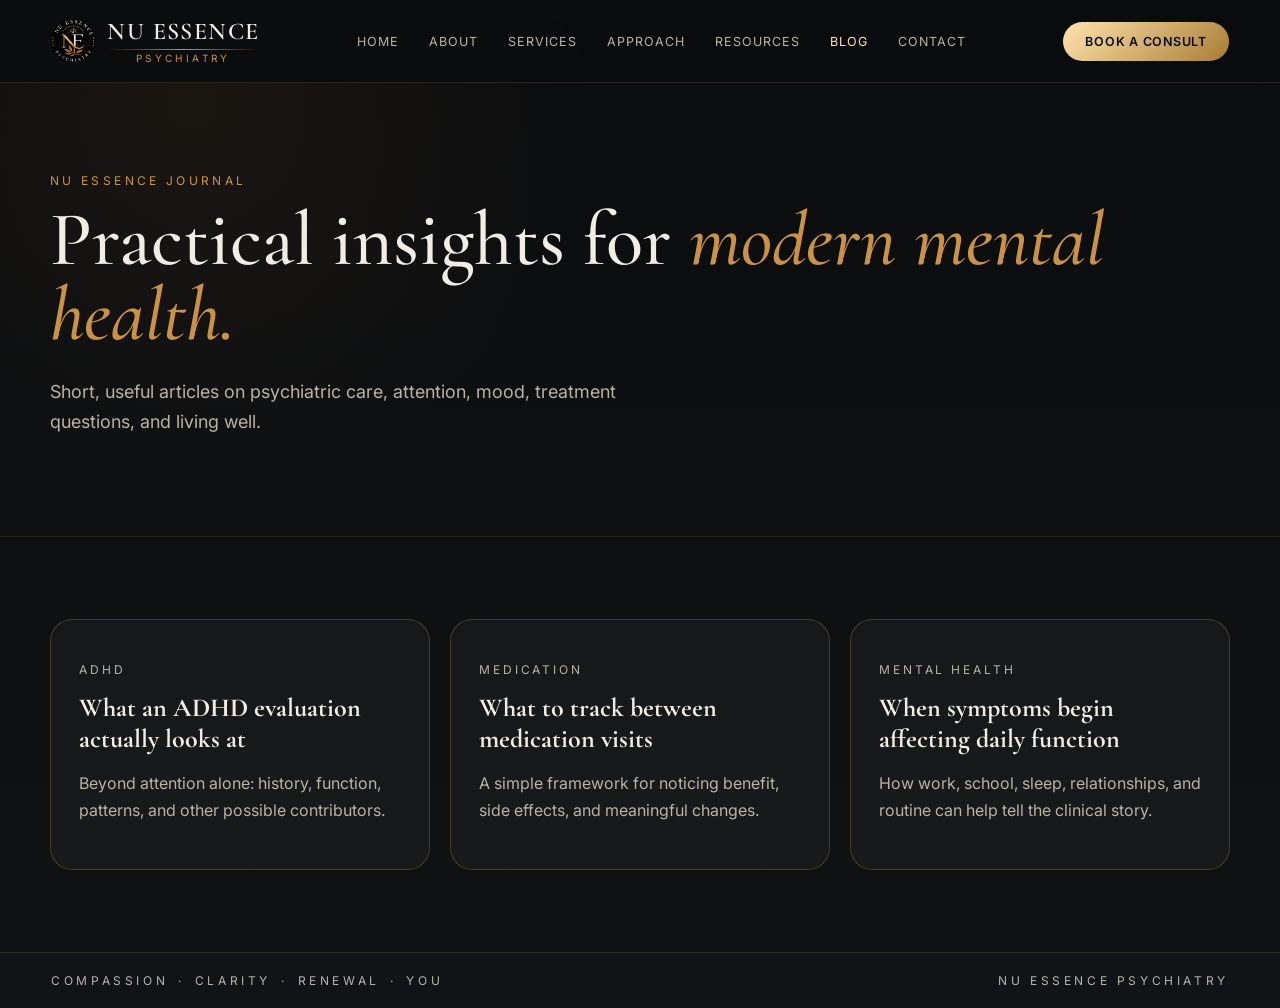
==== blog.html @ 7dc5bfde "Add files via upload" ====
<!DOCTYPE html><html lang="en"><head><meta charset="UTF-8"><meta name="viewport" content="width=device-width,initial-scale=1.0"><title>Blog | Nu Essence Psychiatry</title><meta name="description" content="Nu Essence Psychiatry mental health articles."><link rel="preconnect" href="https://fonts.googleapis.com"><link rel="preconnect" href="https://fonts.gstatic.com" crossorigin><link href="https://fonts.googleapis.com/css2?family=Cormorant+Garamond:ital,wght@0,400;0,500;0,600;1,400&family=Inter:wght@400;500;600&display=swap" rel="stylesheet"><link rel="stylesheet" href="styles.css"><link rel="stylesheet" href="pages.css"></head><body class="inner-page"><header class="inner-header"><a class="brand" href="index.html"><img src="ne-monogram-no-ring.png" alt="Nu Essence Psychiatry Logo" class="brand-logo"><div class="brand-text"><span class="brand-name">Nu Essence</span><span class="brand-line"></span><span class="brand-subtitle">Psychiatry</span></div></a><nav class="desktop-nav" aria-label="Primary"><a href="index.html">Home</a><a href="about.html">About</a><a href="services.html">Services</a><a href="approach.html">Approach</a><a href="resources.html">Resources</a><a href="blog.html" class="active">Blog</a><a href="contact.html">Contact</a></nav><a class="gold-button" href="booking.html">Book a Consult</a></header><main><section class="page-hero"><div class="inner-shell"><p class="eyebrow">NU ESSENCE JOURNAL</p><h1>Practical insights for <span class="accent">modern mental health.</span></h1><p class="description">Short, useful articles on psychiatric care, attention, mood, treatment questions, and living well.</p></div></section><section class="section"><div class="inner-shell"><div class="card-grid"><article class="content-card"><p class="gold-kicker">ADHD</p><h3>What an ADHD evaluation actually looks at</h3><p>Beyond attention alone: history, function, patterns, and other possible contributors.</p></article><article class="content-card"><p class="gold-kicker">MEDICATION</p><h3>What to track between medication visits</h3><p>A simple framework for noticing benefit, side effects, and meaningful changes.</p></article><article class="content-card"><p class="gold-kicker">MENTAL HEALTH</p><h3>When symptoms begin affecting daily function</h3><p>How work, school, sleep, relationships, and routine can help tell the clinical story.</p></article></div></div></section></main><footer class="footer-strip"><ul class="footer-tagline"><li>Compassion</li><li>·</li><li>Clarity</li><li>·</li><li>Renewal</li><li>·</li><li>You</li></ul><p class="footer-brand">Nu Essence Psychiatry</p></footer></body></html>
---- styles.css ----
/* =========================================================
   Nu Essence Psychiatry — main stylesheet
   Grid hero (hero-left / hero-right) with a skewed diagonal
   seam, plus a self-contained glowing ring animation living
   inside .ring-wrapper.
   ========================================================= */

:root {
  --nu-black: #0b0c0e;
  --nu-black-soft: #111416;
  --nu-ivory: #f4efe4;
  --nu-ivory-soft: #faf7f0;
  --gold: #cb9243;
  --gold-bright: #ffe3ad;
  --gold-deep: #a97d34;
  --text-light: #f1ede4;
  --text-muted-light: #b9b3a6;
  --text-dark: #23201b;
  --text-muted-dark: #6b6459;
}

* { box-sizing: border-box; }

html { scroll-behavior: smooth; }

body {
  margin: 0;
  background: var(--nu-black);
  color: var(--text-light);
  font-family: 'Inter', -apple-system, BlinkMacSystemFont, sans-serif;
  -webkit-font-smoothing: antialiased;
}

a { color: inherit; text-decoration: none; }

h1, h2, h3 { font-family: 'Cormorant Garamond', serif; margin: 0; }

.skip-link {
  position: absolute;
  left: -999px;
  top: 0;
  background: var(--gold);
  color: var(--nu-black);
  padding: 10px 16px;
  z-index: 100;
  border-radius: 0 0 8px 0;
}
.skip-link:focus { left: 0; }

:focus-visible {
  outline: 2px solid var(--gold-bright);
  outline-offset: 3px;
}

.accent { color: var(--gold); font-style: italic; }

.eyebrow {
  font-size: 12px;
  letter-spacing: 0.28em;
  color: var(--gold);
  text-transform: uppercase;
  margin: 0 0 14px;
}

.ornament {
  display: flex;
  align-items: center;
  gap: 10px;
  color: var(--gold);
  margin: 18px 0 20px;
}
.ornament .line {
  width: 40px;
  height: 1px;
  background: rgba(203, 146, 67, 0.5);
}

.description {
  font-size: 16px;
  line-height: 1.7;
  color: var(--text-muted-light);
  max-width: 46ch;
  margin: 0 0 28px;
}

/* ===================== Header ===================== */
.site-header {
  position: relative;
  z-index: 20;
  display: flex;
  align-items: center;
  justify-content: space-between;
  gap: 24px;
  padding: 22px clamp(20px, 4vw, 56px);
  border-bottom: 1px solid rgba(203, 146, 67, 0.16);
}

.brand {
  display: flex;
  align-items: center;
  gap: 12px;
}

.brand-logo {
  width: 44px;
  height: 44px;
  object-fit: contain;
  border-radius: 50%;
}

.brand-text {
  display: flex;
  flex-direction: column;
  line-height: 1.15;
}

.brand-name {
  font-family: 'Cormorant Garamond', serif;
  font-size: 24px;
  font-weight: 600;
  letter-spacing: 0.06em;
  text-transform: uppercase;
  color: var(--text-light);
}

.brand-line {
  display: block;
  width: 100%;
  height: 1px;
  margin: 3px 0;
  background: linear-gradient(90deg, transparent, var(--gold), transparent);
}

.brand-subtitle {
  font-size: 10px;
  letter-spacing: 0.34em;
  color: var(--gold);
  text-transform: uppercase;
  text-align: center;
}

.desktop-nav {
  display: flex;
  align-items: center;
  gap: 30px;
  font-size: 12.5px;
  letter-spacing: 0.08em;
  text-transform: uppercase;
  color: var(--text-muted-light);
}
.desktop-nav a { transition: color 0.2s ease; }
.desktop-nav a:hover,
.desktop-nav a.active {
  color: var(--gold-bright);
}

.header-actions {
  display: flex;
  align-items: center;
  gap: 14px;
}

.gold-button {
  display: inline-flex;
  align-items: center;
  gap: 9px;
  background: linear-gradient(135deg, var(--gold-bright), var(--gold-deep));
  color: var(--nu-black);
  font-weight: 600;
  font-size: 12.5px;
  letter-spacing: 0.06em;
  text-transform: uppercase;
  padding: 12px 22px;
  border-radius: 999px;
  transition: transform 0.2s ease, box-shadow 0.2s ease;
}
.gold-button:hover {
  transform: translateY(-1px);
  box-shadow: 0 8px 24px rgba(203, 146, 67, 0.35);
}

.icon-circle {
  display: inline-flex;
  align-items: center;
  justify-content: center;
  width: 38px;
  height: 38px;
  border-radius: 50%;
  border: 1px solid rgba(203, 146, 67, 0.5);
  color: var(--gold-bright);
  flex-shrink: 0;
  transition: border-color 0.2s ease, background 0.2s ease;
}
.icon-circle:hover {
  border-color: var(--gold-bright);
  background: rgba(203, 146, 67, 0.1);
}

.nav-toggle {
  display: none;
  background: none;
  border: none;
  color: var(--text-light);
  cursor: pointer;
  padding: 6px;
}

/* =====================================================================
   Hero — the real backdrop artwork (hero-base-no-ring.jpg) as the
   background, sized so its aspect ratio (1672 x 941) always matches
   the section's own box. Everything else is positioned with percentages
   measured directly against that image, so the ring overlay and the
   hero-right text column always line up with the artwork exactly,
   at any viewport width.
   ===================================================================== */
.hero {
  position: relative;
  width: 100%;
  aspect-ratio: 1672 / 941;
  overflow: hidden;
  background: var(--nu-black);
}

.hero-bg-image {
  position: absolute;
  inset: 0;
  width: 100%;
  height: 100%;
  object-fit: cover;
  z-index: 0;
  pointer-events: none;
  user-select: none;
}

.site-header {
  position: absolute;
  top: 0;
  left: 0;
  width: 100%;
  z-index: 20;
}

.hero-copy {
  position: absolute;
  z-index: 6;
  left: 5%;
  top: 19%;
  width: 34%;
  max-width: 460px;
}

.hero-copy h1 {
  font-size: clamp(34px, 3.4vw, 46px);
  font-weight: 500;
  line-height: 1.16;
  color: var(--text-light);
}

.hero-ctas {
  display: flex;
  align-items: center;
  gap: 26px;
  flex-wrap: wrap;
  margin-bottom: 56px;
}

.btn-primary {
  display: inline-flex;
  align-items: center;
  gap: 10px;
  background: linear-gradient(135deg, var(--gold-bright), var(--gold-deep));
  color: var(--nu-black);
  font-weight: 600;
  font-size: 13px;
  letter-spacing: 0.05em;
  text-transform: uppercase;
  padding: 16px 28px;
  border-radius: 999px;
  transition: transform 0.2s ease, box-shadow 0.2s ease;
}
.btn-primary:hover {
  transform: translateY(-1px);
  box-shadow: 0 10px 28px rgba(203, 146, 67, 0.35);
}

.how-it-works {
  display: inline-flex;
  align-items: center;
  gap: 10px;
  font-size: 12.5px;
  letter-spacing: 0.05em;
  text-transform: uppercase;
  color: var(--text-light);
}
.play-circle {
  display: inline-flex;
  align-items: center;
  justify-content: center;
  width: 30px;
  height: 30px;
  border-radius: 50%;
  border: 1px solid rgba(241, 237, 228, 0.35);
  color: var(--gold-bright);
}

/* ===================== Ring / logo area =====================
   The glowing ring is now a full-hero-size transparent PNG
   (ring-anim-01..12.png, 1672x941 — the exact pixel dimensions of
   hero-base-no-ring.jpg) drawn programmatically at the ring's
   measured real center/radius (894,389 / r170-214 px in the source
   photo = 53.47% / 41.34%). Because it shares the source image's
   exact aspect ratio and is stretched over the same box as
   hero-bg-image, it lines up with the baked-in ring at every
   viewport width with no separate percentage math to keep in sync —
   only the ring's own crop position ever needs to match .hero's.
   The static NE monogram is a separate, independently-sized layer
   centered on the same point.

   .logo-badge wraps both (see index.html) purely so the mobile
   breakpoint below can turn them into one plain, self-contained
   circle badge — on desktop it renders no box of its own, so
   .ring-shine-cycle and .hero-logo-area position against .hero
   directly, exactly as if they were its own children. */
.logo-badge {
  display: contents;
}

.ring-shine-cycle {
  position: absolute;
  inset: 0;
  z-index: 4;
  pointer-events: none;
}

.ring-shine-layer {
  position: absolute;
  inset: 0;

  background-repeat: no-repeat;
  background-size: 100% 100%;
  background-position: center;

  filter: blur(1px);

  /* Keep the full-size ring frame aligned */
  transform: translateX(-0.15%);

  opacity: 0;
  transition: opacity 3.2s cubic-bezier(0.33, 0, 0.2, 1);
}

.ring-shine-layer.is-active {
  opacity: 1;
}

.hero-logo-area {
  position: absolute;

  left: 52.47%;
  top: 41.34%;

  transform: translate(-50%, -50%);

  z-index: 6;

  width: 26.9%;
  aspect-ratio: 1;
}

@media (prefers-reduced-motion: reduce) {
  .ring-shine-layer {
    transition: none;
  }
}

.hero-logo {
  position: absolute;

  left: 53%;
  top: 50.5%;

  width: 75%;
  height: 72%;

  transform: translate(-50%, -50%) scale(1.08);

  object-fit: contain;

  z-index: 5;
  pointer-events: none;

   opacity: 0.94;

   /* Makes the black background blend into the hero */
  mix-blend-mode: screen;

  /* Feather the outer edge */
  -webkit-mask-image: radial-gradient(
    circle,
    black 0%,
    black 84%,
    rgba(0, 0, 0, 0.9) 89%,
    rgba(0, 0, 0, 0.55) 94%,
    rgba(0, 0, 0, 0.2) 98%,
    transparent 100%
  );

  mask-image: radial-gradient(
    circle,
    black 0%,
    black 84%,
    rgba(0, 0, 0, 0.9) 89%,
    rgba(0, 0, 0, 0.55) 94%,
    rgba(0, 0, 0, 0.2) 98%,
    transparent 100%
  );

  z-index: 5;
  pointer-events: none;
}
 

/* ===================== Trust panel =====================
   Sits low and left, over the gold particle-wave texture that's
   already baked into the image at the bottom of the dark side. */
.trust-panel {
  position: absolute;
  left: 5%;
  top: 76%;
  width: 42%;
  z-index: 6;
  display: grid;
  grid-template-columns: repeat(3, 1fr);
  background: rgba(5, 6, 8, 0.55);
  backdrop-filter: blur(6px);
  -webkit-backdrop-filter: blur(6px);
  border: 1px solid rgba(203, 146, 67, 0.35);
  border-radius: 18px;
  box-shadow: 0 16px 40px rgba(0, 0, 0, 0.35);
}

.trust-card {
  position: relative;
  z-index: 6;
  padding: 22px 20px;
  border-right: 1px solid rgba(203, 146, 67, 0.2);
}
.trust-card:last-child { border-right: none; }
.trust-card svg {
  width: 22px;
  height: 22px;
  padding: 7px;
  box-sizing: content-box;
  border: 1px solid rgba(203, 146, 67, 0.45);
  border-radius: 50%;
  color: var(--gold);
  margin-bottom: 12px;
}
.trust-card h3 {
  font-size: 16px;
  font-weight: 600;
  color: var(--text-light);
  margin-bottom: 6px;
}
.trust-card p {
  font-size: 13px;
  line-height: 1.5;
  color: var(--text-muted-light);
  margin: 0;
}

/* ===================== Hero right (over the cream side of the image) =====
   The cream fill and diagonal seam are baked into the background
   image. This panel is transparent and positioned so its left edge
   never crosses the seam: measured seam position at the panel's
   topmost point is ~74.8% of the image width, so 76% leaves a safe
   margin at every point along the panel's height (the seam only
   moves further left, i.e. further from this text, lower down). */
.hero-right {
  position: absolute;
  left: 76%;
  top: 9%;
  width: 21%;
  z-index: 3;
}

.right-inner {
  width: 100%;
}

.hero-right .eyebrow { color: var(--gold-deep); }
.hero-right h2 {
  font-size: clamp(26px, 2.4vw, 34px);
  font-weight: 500;
  line-height: 1.2;
  color: var(--text-dark);
}
.hero-right .description { color: var(--text-muted-dark); margin-bottom: 18px; }
.hero-right .ornament { margin: 12px 0 14px; }

.service-list {
  display: flex;
  flex-direction: column;
  gap: 9px;
}

.service-card {
  display: flex;
  align-items: center;
  gap: 14px;
  background: rgba(255, 255, 255, 0.6);
  border: 1px solid rgba(169, 125, 52, 0.18);
  border-radius: 14px;
  padding: 12px 16px;
  transition: transform 0.2s ease, box-shadow 0.2s ease, background 0.2s ease;
}
.service-card:hover {
  transform: translateY(-2px);
  background: #fff;
  box-shadow: 0 12px 28px rgba(35, 32, 27, 0.08);
}

.service-icon {
  display: flex;
  align-items: center;
  justify-content: center;
  width: 40px;
  height: 40px;
  flex-shrink: 0;
  border-radius: 50%;
  background: rgba(203, 146, 67, 0.12);
  color: var(--gold-deep);
}
.service-icon svg { width: 20px; height: 20px; }

.service-text h3 {
  font-size: 16px;
  font-weight: 600;
  color: var(--text-dark);
  margin-bottom: 2px;
}
.service-text p {
  font-size: 13px;
  color: var(--text-muted-dark);
  margin: 0;
}

.chev-circle {
  display: inline-flex;
  align-items: center;
  justify-content: center;
  width: 30px;
  height: 30px;
  border-radius: 50%;
  border: 1px solid rgba(169, 125, 52, 0.35);
  color: var(--gold-deep);
  flex-shrink: 0;
  opacity: 0.75;
  margin-left: auto;
  transition: opacity 0.2s ease, border-color 0.2s ease, background 0.2s ease;
}
.service-card:hover .chev-circle {
  opacity: 1;
  border-color: var(--gold-deep);
  background: rgba(203, 146, 67, 0.1);
}

/* ===================== Footer bar ===================== */
.footer-strip {
  background: var(--nu-black-soft);
  border-top: 1px solid rgba(203, 146, 67, 0.18);
  padding: 20px clamp(20px, 4vw, 56px);
  display: flex;
  align-items: center;
  justify-content: space-between;
  gap: 20px;
  flex-wrap: wrap;
}
.footer-tagline {
  list-style: none;
  display: flex;
  align-items: center;
  gap: 10px;
  margin: 0;
  padding: 0;
  font-size: 12px;
  letter-spacing: 0.3em;
  text-transform: uppercase;
  color: var(--text-muted-light);
}
.footer-tagline li[aria-hidden] { color: var(--gold); }
.footer-lotus {
  color: var(--gold);
  flex-shrink: 0;
}
.footer-brand {
  margin: 0;
  font-size: 12px;
  letter-spacing: 0.3em;
  text-transform: uppercase;
  color: var(--text-muted-light);
}

/* ===================== Responsive ===================== */
/* Below this width the image-relative absolute layout (built for a
   wide desktop banner) gets too cramped to be legible, so the hero
   switches to a plain stacked layout: the artwork becomes a shorter
   decorative strip up top (cropped with object-fit, not stretched),
   and every section flows normally underneath it. */
@media (max-width: 1024px) {
  .hero {
    aspect-ratio: auto;
    height: auto;
    display: flex;
    flex-direction: column;
    padding-bottom: 40px;
  }
  .hero-bg-image {
    position: absolute;
    top: 0;
    left: 0;
    right: auto;
    bottom: auto;
    width: 100%;
    height: 60vh;
    min-height: 380px;
    object-position: 15% 10%;
  }
  .site-header { position: relative; }
  .hero-copy,
  .trust-panel,
  .hero-right {
    position: relative;
    left: auto;
    top: auto;
    right: auto;
    bottom: auto;
    transform: none;
    width: auto;
    max-width: none;
  }
  .hero-copy { margin: 40px 6vw 0; }

  /* Below this breakpoint, the ring is no longer matching any baked-in
     background art (the background photo is cropped away from the ring
     entirely — see .hero-bg-image object-position above), so it becomes
     a plain self-contained badge: .logo-badge gets its own box, and the
     full-hero-shaped ring frames are cropped to fit it with cover. */
  .logo-badge {
    display: block;
    position: relative;
    width: min(56vw, 320px);
    aspect-ratio: 1;
    margin: 40px auto 0;
  }
  .hero-logo-area {
    position: absolute;
    inset: 0;
    transform: none;
    width: auto;
  }
  .ring-shine-layer { background-size: cover; transform: none; }

  .trust-panel { margin: 40px 6vw 0; }
  .hero-right {
    margin: 56px 6vw 0;
    background: var(--nu-ivory);
    border-radius: 18px;
    padding: 36px 24px;
  }
  .desktop-nav { display: none; }
  .nav-toggle { display: inline-flex; }
}

@media (max-width: 820px) {
  .trust-panel { grid-template-columns: 1fr; }
  .trust-card { border-right: none; border-bottom: 1px solid rgba(203, 146, 67, 0.2); }
  .trust-card:last-child { border-bottom: none; }
  .logo-badge { width: min(70vw, 280px); }
  .hero-ctas { margin-bottom: 24px; }
}
---- pages.css ----
body.inner-page{min-height:100vh;background:radial-gradient(circle at 15% 10%,rgba(203,146,67,.08),transparent 28%),linear-gradient(180deg,#0b0c0e 0%,#101214 100%)}
.inner-header{position:sticky;top:0;z-index:50;display:flex;align-items:center;justify-content:space-between;gap:24px;padding:18px clamp(20px,4vw,56px);background:rgba(11,12,14,.92);backdrop-filter:blur(14px);border-bottom:1px solid rgba(203,146,67,.18)}
.inner-shell{width:min(1180px,calc(100% - 40px));margin:0 auto}.page-hero{padding:90px 0 70px;border-bottom:1px solid rgba(203,146,67,.16)}
.page-hero-grid{display:grid;grid-template-columns:1.2fr .8fr;gap:60px;align-items:center}.page-hero h1{font-size:clamp(50px,6vw,84px);line-height:.98;font-weight:500}.page-hero .description{max-width:650px;margin-top:24px;font-size:18px}
.page-hero-card,.info-card,.content-card,.service-detail-sidebar{padding:28px;border:1px solid rgba(203,146,67,.28);border-radius:22px;background:rgba(255,255,255,.035)}
.page-hero-card h3,.info-card h3,.content-card h3,.service-detail-sidebar h3{font-size:26px;margin-bottom:10px}.page-hero-card p,.info-card p,.content-card p,.content-card li,.service-detail-sidebar li{color:var(--text-muted-light);line-height:1.7}
.section{padding:82px 0}.section.ivory{background:var(--nu-ivory);color:var(--text-dark)}.section-header{max-width:780px;margin-bottom:38px}.section-header h2{font-size:clamp(38px,4vw,58px);line-height:1}.section-header p{font-size:17px;line-height:1.75;color:var(--text-muted-light)}.section.ivory .section-header p{color:var(--text-muted-dark)}
.gold-kicker{color:var(--gold);text-transform:uppercase;letter-spacing:.24em;font-size:12px;margin-bottom:12px}.info-grid,.card-grid{display:grid;grid-template-columns:repeat(3,1fr);gap:20px}
.service-overview-grid{display:grid;grid-template-columns:repeat(2,1fr);gap:18px}.service-overview-card{display:grid;grid-template-columns:64px 1fr 42px;gap:18px;align-items:center;min-height:170px;padding:26px;border-radius:22px;background:rgba(255,255,255,.72);border:1px solid rgba(169,125,52,.2);color:var(--text-dark);transition:.2s ease}.service-overview-card:hover{transform:translateY(-3px);box-shadow:0 18px 44px rgba(35,32,27,.09)}
.service-overview-icon{display:flex;align-items:center;justify-content:center;width:58px;height:58px;border-radius:50%;color:var(--gold-deep);background:rgba(203,146,67,.12)}.service-overview-icon svg{width:26px;height:26px}.service-overview-card h3{font-size:28px;margin-bottom:6px}.service-overview-card p{margin:0;line-height:1.55;color:var(--text-muted-dark)}.service-overview-arrow{display:flex;align-items:center;justify-content:center;width:40px;height:40px;border:1px solid rgba(169,125,52,.34);border-radius:50%;color:var(--gold-deep)}
.cta-band{margin-top:26px;padding:34px;display:flex;align-items:center;justify-content:space-between;gap:24px;border:1px solid rgba(203,146,67,.32);border-radius:22px;background:linear-gradient(90deg,rgba(203,146,67,.08),rgba(255,255,255,.02))}.cta-band h3{font-size:30px;margin-bottom:6px}.cta-band p{margin:0;color:var(--text-muted-light)}.section.ivory .cta-band p{color:var(--text-muted-dark)}
.service-detail-layout{display:grid;grid-template-columns:1.3fr .7fr;gap:38px}.service-detail-copy h2{font-size:clamp(38px,4vw,56px);line-height:1.02}.service-detail-copy p{font-size:17px;line-height:1.78;color:var(--text-muted-light)}.service-detail-sidebar ul{padding-left:20px}
.resource-list{display:grid;gap:14px}.resource-card{display:grid;grid-template-columns:1fr auto;gap:24px;align-items:center;padding:24px 26px;border:1px solid rgba(169,125,52,.18);border-radius:18px;background:rgba(255,255,255,.7);color:var(--text-dark)}.resource-card h3{font-size:24px;margin-bottom:6px}.resource-card p{margin:0;color:var(--text-muted-dark)}
.contact-grid{display:grid;grid-template-columns:.85fr 1.15fr;gap:28px}.contact-panel,.contact-form{border:1px solid rgba(203,146,67,.25);border-radius:22px;padding:30px;background:rgba(255,255,255,.04)}.contact-panel h2,.contact-form h2{font-size:40px}.contact-line{color:var(--text-muted-light);line-height:1.7}.contact-line a{color:var(--gold-bright)}.contact-form label{display:block;margin:12px 0 8px;color:var(--text-muted-light);font-size:13px}.contact-form input,.contact-form textarea{width:100%;padding:14px 15px;color:var(--text-light);background:rgba(255,255,255,.04);border:1px solid rgba(203,146,67,.28);border-radius:12px;font:inherit}.contact-form textarea{min-height:150px}.small-note{font-size:12px;line-height:1.6;color:var(--text-muted-light)}
@media(max-width:980px){.page-hero-grid,.service-detail-layout,.contact-grid,.info-grid,.card-grid,.service-overview-grid{grid-template-columns:1fr}.inner-header .desktop-nav{display:none}}@media(max-width:680px){.page-hero{padding:70px 0 55px}.section{padding:58px 0}.service-overview-card{grid-template-columns:54px 1fr}.service-overview-arrow{display:none}.cta-band{align-items:flex-start;flex-direction:column}.inner-header .brand-text{display:none}}
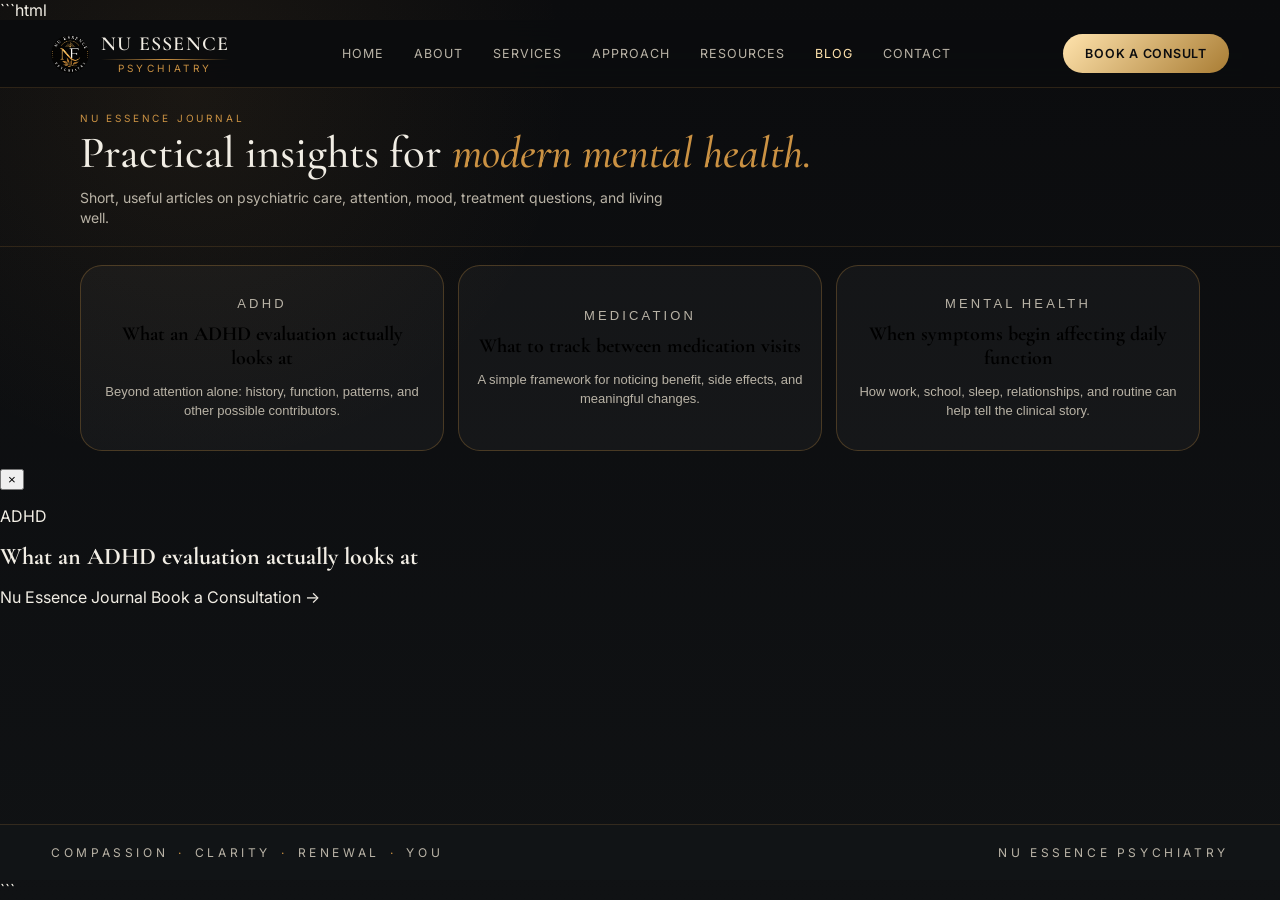
==== commit 91592f62: "Update blog.html" ====
--- a/blog.html
+++ b/blog.html
@@ -1 +1,366 @@
-<!DOCTYPE html><html lang="en"><head><meta charset="UTF-8"><meta name="viewport" content="width=device-width,initial-scale=1.0"><title>Blog | Nu Essence Psychiatry</title><meta name="description" content="Nu Essence Psychiatry mental health articles."><link rel="preconnect" href="https://fonts.googleapis.com"><link rel="preconnect" href="https://fonts.gstatic.com" crossorigin><link href="https://fonts.googleapis.com/css2?family=Cormorant+Garamond:ital,wght@0,400;0,500;0,600;1,400&family=Inter:wght@400;500;600&display=swap" rel="stylesheet"><link rel="stylesheet" href="styles.css"><link rel="stylesheet" href="pages.css"></head><body class="inner-page"><header class="inner-header"><a class="brand" href="index.html"><img src="ne-monogram-no-ring.png" alt="Nu Essence Psychiatry Logo" class="brand-logo"><div class="brand-text"><span class="brand-name">Nu Essence</span><span class="brand-line"></span><span class="brand-subtitle">Psychiatry</span></div></a><nav class="desktop-nav" aria-label="Primary"><a href="index.html">Home</a><a href="about.html">About</a><a href="services.html">Services</a><a href="approach.html">Approach</a><a href="resources.html">Resources</a><a href="blog.html" class="active">Blog</a><a href="contact.html">Contact</a></nav><a class="gold-button" href="booking.html">Book a Consult</a></header><main><section class="page-hero"><div class="inner-shell"><p class="eyebrow">NU ESSENCE JOURNAL</p><h1>Practical insights for <span class="accent">modern mental health.</span></h1><p class="description">Short, useful articles on psychiatric care, attention, mood, treatment questions, and living well.</p></div></section><section class="section"><div class="inner-shell"><div class="card-grid"><article class="content-card"><p class="gold-kicker">ADHD</p><h3>What an ADHD evaluation actually looks at</h3><p>Beyond attention alone: history, function, patterns, and other possible contributors.</p></article><article class="content-card"><p class="gold-kicker">MEDICATION</p><h3>What to track between medication visits</h3><p>A simple framework for noticing benefit, side effects, and meaningful changes.</p></article><article class="content-card"><p class="gold-kicker">MENTAL HEALTH</p><h3>When symptoms begin affecting daily function</h3><p>How work, school, sleep, relationships, and routine can help tell the clinical story.</p></article></div></div></section></main><footer class="footer-strip"><ul class="footer-tagline"><li>Compassion</li><li>·</li><li>Clarity</li><li>·</li><li>Renewal</li><li>·</li><li>You</li></ul><p class="footer-brand">Nu Essence Psychiatry</p></footer></body></html>+```html
+<!DOCTYPE html>
+<html lang="en">
+
+<head>
+  <meta charset="UTF-8">
+
+  <meta
+    name="viewport"
+    content="width=device-width, initial-scale=1.0"
+  >
+
+  <title>
+    Blog | Nu Essence Psychiatry
+  </title>
+
+  <meta
+    name="description"
+    content="Practical mental health articles from Nu Essence Psychiatry covering ADHD, medication management, mood, and psychiatric care."
+  >
+
+  <link
+    rel="preconnect"
+    href="https://fonts.googleapis.com"
+  >
+
+  <link
+    rel="preconnect"
+    href="https://fonts.gstatic.com"
+    crossorigin
+  >
+
+  <link
+    href="https://fonts.googleapis.com/css2?family=Cormorant+Garamond:ital,wght@0,400;0,500;0,600;1,400&family=Inter:wght@400;500;600&display=swap"
+    rel="stylesheet"
+  >
+
+  <link
+    rel="stylesheet"
+    href="styles.css"
+  >
+
+  <link
+    rel="stylesheet"
+    href="pages.css"
+  >
+</head>
+
+
+<body class="inner-page">
+
+  <!-- ======================================================
+       HEADER
+       ====================================================== -->
+
+  <header class="inner-header">
+
+    <a
+      class="brand"
+      href="index.html"
+    >
+
+      <img
+        src="ne-monogram-no-ring.png"
+        alt="Nu Essence Psychiatry Logo"
+        class="brand-logo"
+      >
+
+      <div class="brand-text">
+
+        <span class="brand-name">
+          Nu Essence
+        </span>
+
+        <span
+          class="brand-line"
+          aria-hidden="true"
+        ></span>
+
+        <span class="brand-subtitle">
+          Psychiatry
+        </span>
+
+      </div>
+
+    </a>
+
+
+    <nav
+      class="desktop-nav"
+      aria-label="Primary"
+    >
+
+      <a href="index.html">
+        Home
+      </a>
+
+      <a href="about.html">
+        About
+      </a>
+
+      <a href="services.html">
+        Services
+      </a>
+
+      <a href="approach.html">
+        Approach
+      </a>
+
+      <a href="resources.html">
+        Resources
+      </a>
+
+      <a
+        href="blog.html"
+        class="active"
+      >
+        Blog
+      </a>
+
+      <a href="contact.html">
+        Contact
+      </a>
+
+    </nav>
+
+
+    <a
+      class="gold-button"
+      href="booking.html"
+    >
+      Book a Consult
+    </a>
+
+  </header>
+
+
+  <!-- ======================================================
+       MAIN
+       ====================================================== -->
+
+  <main>
+
+    <!-- JOURNAL HERO -->
+
+    <section class="page-hero">
+
+      <div class="inner-shell">
+
+        <p class="eyebrow">
+          NU ESSENCE JOURNAL
+        </p>
+
+        <h1>
+          Practical insights for
+          <span class="accent">
+            modern mental health.
+          </span>
+        </h1>
+
+        <p class="description">
+          Short, useful articles on psychiatric care,
+          attention, mood, treatment questions, and living well.
+        </p>
+
+      </div>
+
+    </section>
+
+
+    <!-- ARTICLE CARDS -->
+
+    <section class="section">
+
+      <div class="inner-shell">
+
+        <div class="card-grid">
+
+          <!-- ADHD ARTICLE -->
+
+          <button
+            type="button"
+            class="content-card blog-reveal"
+            data-article="adhd-evaluation"
+          >
+
+            <p class="gold-kicker">
+              ADHD
+            </p>
+
+            <h3>
+              What an ADHD evaluation actually looks at
+            </h3>
+
+            <p>
+              Beyond attention alone: history, function,
+              patterns, and other possible contributors.
+            </p>
+
+          </button>
+
+
+          <!-- MEDICATION ARTICLE -->
+
+          <button
+            type="button"
+            class="content-card blog-reveal"
+            data-article="medication-tracking"
+          >
+
+            <p class="gold-kicker">
+              MEDICATION
+            </p>
+
+            <h3>
+              What to track between medication visits
+            </h3>
+
+            <p>
+              A simple framework for noticing benefit,
+              side effects, and meaningful changes.
+            </p>
+
+          </button>
+
+
+          <!-- MENTAL HEALTH ARTICLE -->
+
+          <button
+            type="button"
+            class="content-card blog-reveal"
+            data-article="daily-function"
+          >
+
+            <p class="gold-kicker">
+              MENTAL HEALTH
+            </p>
+
+            <h3>
+              When symptoms begin affecting daily function
+            </h3>
+
+            <p>
+              How work, school, sleep, relationships,
+              and routine can help tell the clinical story.
+            </p>
+
+          </button>
+
+        </div>
+
+      </div>
+
+    </section>
+
+  </main>
+
+
+  <!-- ======================================================
+       BLOG ARTICLE MODAL
+       ====================================================== -->
+
+  <div
+    class="blog-modal"
+    id="blogModal"
+    aria-hidden="true"
+  >
+
+    <div class="blog-modal-backdrop"></div>
+
+    <article
+      class="blog-modal-card"
+      role="dialog"
+      aria-modal="true"
+      aria-labelledby="blogModalTitle"
+    >
+
+      <button
+        type="button"
+        class="blog-modal-close"
+        aria-label="Close article"
+      >
+        ×
+      </button>
+
+
+      <div class="blog-modal-content">
+
+        <p
+          class="blog-modal-category"
+          id="blogModalCategory"
+        >
+          ADHD
+        </p>
+
+        <h2 id="blogModalTitle">
+          What an ADHD evaluation actually looks at
+        </h2>
+
+        <div class="blog-modal-line"></div>
+
+        <p
+          class="blog-modal-lead"
+          id="blogModalLead"
+        ></p>
+
+        <div
+          class="blog-modal-body"
+          id="blogModalBody"
+        ></div>
+
+
+        <div class="blog-modal-footer">
+
+          <span>
+            Nu Essence Journal
+          </span>
+
+          <a
+            href="booking.html"
+            class="blog-modal-book"
+          >
+            Book a Consultation
+            <span aria-hidden="true">→</span>
+          </a>
+
+        </div>
+
+      </div>
+
+    </article>
+
+  </div>
+
+
+  <!-- ======================================================
+       FOOTER
+       ====================================================== -->
+
+  <footer class="footer-strip">
+
+    <ul class="footer-tagline">
+
+      <li>Compassion</li>
+      <li aria-hidden="true">·</li>
+      <li>Clarity</li>
+      <li aria-hidden="true">·</li>
+      <li>Renewal</li>
+      <li aria-hidden="true">·</li>
+      <li>You</li>
+
+    </ul>
+
+    <p class="footer-brand">
+      Nu Essence Psychiatry
+    </p>
+
+  </footer>
+
+
+  <script src="script.js"></script>
+
+</body>
+
+</html>
+```
--- a/styles.css
+++ b/styles.css
@@ -231,7 +231,21 @@
   pointer-events: none;
   user-select: none;
 }
-
+.hero-bg-picture {
+  position: absolute;
+  inset: 0;
+  width: 100%;
+  height: 100%;
+  z-index: 0;
+  pointer-events: none;
+}
+
+.hero-bg-picture .hero-bg-image {
+  width: 100%;
+  height: 100%;
+  object-fit: cover;
+  display: block;
+}
 .site-header {
   position: absolute;
   top: 0;
@@ -476,6 +490,8 @@
    topmost point is ~74.8% of the image width, so 76% leaves a safe
    margin at every point along the panel's height (the seam only
    moves further left, i.e. further from this text, lower down). */
+/* Move the entire right-side care section lower */
+
 .hero-right {
   position: absolute;
   left: 76%;
@@ -616,16 +632,14 @@
     padding-bottom: 40px;
   }
   .hero-bg-image {
-    position: absolute;
-    top: 0;
-    left: 0;
-    right: auto;
-    bottom: auto;
-    width: 100%;
-    height: 60vh;
-    min-height: 380px;
-    object-position: 15% 10%;
-  }
+  position: absolute;
+  inset: 0;
+  width: 100%;
+  height: 100%;
+  min-height: 0;
+  object-fit: cover;
+  object-position: center top;
+}
   .site-header { position: relative; }
   .hero-copy,
   .trust-panel,
@@ -679,3 +693,963 @@
   .logo-badge { width: min(70vw, 280px); }
   .hero-ctas { margin-bottom: 24px; }
 }
+
+
+
+/* =========================================================
+   ONE-SCREEN HOMEPAGE ONLY
+   Fill screen + keep footer visible
+   ========================================================= */
+
+body.home-page {
+  margin: 0;
+  width: 100%;
+  height: 100vh;
+  overflow: hidden;
+  background: var(--nu-black);
+}
+
+/* Fill the full browser width.
+   Keep the original hero artwork ratio. */
+body.home-page .hero {
+  width: 100vw;
+  aspect-ratio: 1672 / 941;
+  max-height: none;
+  margin: 0;
+}
+
+/* Footer stays fixed at bottom */
+body.home-page .footer-strip {
+  position: fixed;
+  left: 0;
+  bottom: 0;
+  width: 100%;
+  height: 42px;
+  padding: 0 clamp(20px, 4vw, 56px);
+  z-index: 50;
+  flex-wrap: nowrap;
+}
+
+body.home-page .footer-tagline,
+body.home-page .footer-brand {
+  white-space: nowrap;
+}
+
+
+/* =========================================================
+   HOMEPAGE POSITION TUNING
+   ========================================================= */
+
+/* Move the right-side care section lower */
+body.home-page .hero-right {
+  top: 14.5%;
+}
+
+/* Make CARE THAT EVOLVES more prominent */
+body.home-page .hero-right .eyebrow {
+  font-size: 14px;
+  letter-spacing: 0.32em;
+  font-weight: 500;
+  margin-bottom: 16px;
+}
+
+/* Keep service cards compact enough to fit */
+body.home-page .service-list {
+  gap: 7px;
+}
+
+body.home-page .service-card {
+  padding: 10px 14px;
+}
+
+body.home-page .hero-right .description {
+  margin-bottom: 14px;
+}
+
+body.home-page .hero-right .ornament {
+  margin: 10px 0 12px;
+}
+
+/* Keep the three trust boxes clear of the fixed footer */
+body.home-page .trust-panel {
+  top: 72.5%;
+}
+
+body.home-page .trust-card {
+  padding: 18px 20px;
+}
+
+body.home-page .trust-card svg {
+  margin-bottom: 8px;
+}
+
+body.home-page .trust-card h3 {
+  margin-bottom: 4px;
+}
+
+
+
+/* =========================================================
+   MOBILE HOMEPAGE FIX
+   ========================================================= */
+
+@media (max-width: 1024px) {
+
+  body.home-page {
+    height: auto;
+    min-height: 100vh;
+    overflow-x: hidden;
+    overflow-y: auto;
+  }
+
+  body.home-page .hero {
+    width: 100%;
+    height: auto;
+    max-height: none;
+    aspect-ratio: auto;
+    overflow: visible;
+  }
+
+  body.home-page .footer-strip {
+    position: relative;
+    left: auto;
+    bottom: auto;
+    width: 100%;
+    height: auto;
+    min-height: 52px;
+    padding: 16px 24px;
+    flex-wrap: wrap;
+  }
+
+  body.home-page .footer-tagline,
+  body.home-page .footer-brand {
+    white-space: normal;
+  }
+}
+
+
+/* =========================================================
+   MOBILE PHONE LAYOUT
+   Black + gold theme
+   ========================================================= */
+
+@media (max-width: 680px) {
+
+  /* HEADER */
+
+  body.home-page .site-header {
+    padding: 16px 18px;
+    gap: 10px;
+  }
+
+  body.home-page .brand {
+    gap: 8px;
+  }
+
+  body.home-page .brand-logo {
+    width: 40px;
+    height: 40px;
+  }
+
+  body.home-page .brand-name {
+    font-size: 20px;
+  }
+
+  body.home-page .brand-subtitle {
+    font-size: 8px;
+    letter-spacing: 0.25em;
+  }
+
+  body.home-page .gold-button {
+    padding: 10px 14px;
+    font-size: 10px;
+    gap: 6px;
+  }
+
+  body.home-page .header-actions {
+    gap: 8px;
+  }
+
+  body.home-page .nav-toggle {
+    padding: 5px;
+  }
+
+
+  /* MOBILE HERO IMAGE - KEEP DETAIL VISIBLE */
+
+  body.home-page .hero-bg-picture {
+    position: absolute;
+    top: 0;
+    left: 0;
+    width: 100%;
+    height: 1100px;
+    overflow: hidden;
+  }
+
+  body.home-page .hero-bg-picture .hero-bg-image {
+    width: 100%;
+    height: 100%;
+    min-height: 0;
+    object-fit: cover;
+    object-position: center top;
+  }
+
+  body.home-page .hero {
+    background: var(--nu-black);
+  }
+  /* REMOVE STANDALONE CENTER LOGO */
+
+  body.home-page .logo-badge {
+    display: none;
+  }
+
+
+  /* CARE THAT EVOLVES */
+
+  body.home-page .hero-right {
+    position: relative;
+    left: auto;
+    top: auto;
+    width: auto;
+    margin: 0;
+    padding: 42px 24px 48px;
+    background: var(--nu-black);
+    color: var(--text-light);
+    border-radius: 0;
+    border-top: 1px solid rgba(203, 146, 67, 0.25);
+  }
+
+  body.home-page .hero-right .eyebrow {
+    color: var(--gold);
+  }
+
+  body.home-page .hero-right h2 {
+    color: var(--text-light);
+  }
+
+  body.home-page .hero-right .description {
+    color: var(--text-muted-light);
+  }
+
+
+  /* SERVICE CARDS */
+
+  body.home-page .service-card {
+    background: rgba(255, 255, 255, 0.035);
+    border: 1px solid rgba(203, 146, 67, 0.3);
+    color: var(--text-light);
+  }
+
+  body.home-page .service-card:hover {
+    background: rgba(203, 146, 67, 0.08);
+  }
+
+  body.home-page .service-text h3 {
+    color: var(--text-light);
+  }
+
+  body.home-page .service-text p {
+    color: var(--text-muted-light);
+  }
+
+  body.home-page .service-icon {
+    background: rgba(203, 146, 67, 0.1);
+    color: var(--gold);
+    border: 1px solid rgba(203, 146, 67, 0.22);
+  }
+
+  body.home-page .chev-circle {
+    color: var(--gold);
+    border-color: rgba(203, 146, 67, 0.45);
+  }
+
+
+  /* FOOTER */
+
+  body.home-page .footer-strip {
+    justify-content: center;
+    text-align: center;
+    padding: 20px 18px;
+  }
+
+  body.home-page .footer-tagline {
+    width: 100%;
+    justify-content: center;
+    text-align: center;
+  }
+
+  body.home-page .footer-lotus {
+    margin: 0 auto;
+  }
+
+  body.home-page .footer-brand {
+    width: 100%;
+    text-align: center;
+    margin: 0 auto;
+  }
+}
+
+/* =========================================================
+   MOBILE LANDSCAPE — KEEP BLACK / GOLD
+   ========================================================= */
+
+@media (max-width: 1024px) and (orientation: landscape) {
+
+  body.home-page .hero {
+    overflow: hidden;
+  }
+
+  /* Use the mobile background cleanly in landscape */
+  body.home-page .hero-bg-picture .hero-bg-image {
+    width: 100%;
+    height: 100%;
+    min-height: 100%;
+    object-fit: cover;
+    object-position: center top;
+  }
+
+  /* Hide standalone center logo */
+  body.home-page .logo-badge {
+    display: none;
+  }
+
+  /* Care That Evolves stays black/gold */
+  body.home-page .hero-right {
+    position: relative;
+    left: auto;
+    top: auto;
+    width: auto;
+    margin: 0;
+    padding: 36px 28px 44px;
+    background: var(--nu-black);
+    color: var(--text-light);
+    border-radius: 0;
+    border-top: 1px solid rgba(203, 146, 67, 0.25);
+  }
+
+  body.home-page .hero-right .eyebrow {
+    color: var(--gold);
+  }
+
+  body.home-page .hero-right h2 {
+    color: var(--text-light);
+  }
+
+  body.home-page .hero-right .description {
+    color: var(--text-muted-light);
+  }
+
+  body.home-page .service-card {
+    background: rgba(255, 255, 255, 0.035);
+    border-color: rgba(203, 146, 67, 0.3);
+  }
+
+  body.home-page .service-text h3 {
+    color: var(--text-light);
+  }
+
+  body.home-page .service-text p {
+    color: var(--text-muted-light);
+  }
+}
+/* =========================================================
+   MOBILE HAMBURGER MENU
+   ========================================================= */
+
+.mobile-nav {
+  display: none;
+}
+
+@media (max-width: 1024px) {
+
+  .mobile-nav {
+    position: absolute;
+    top: 78px;
+    right: 18px;
+    z-index: 100;
+
+    width: min(270px, calc(100% - 36px));
+
+    padding: 10px;
+
+    background: rgba(11, 12, 14, 0.97);
+    border: 1px solid rgba(203, 146, 67, 0.4);
+    border-radius: 16px;
+
+    box-shadow: 0 18px 50px rgba(0, 0, 0, 0.55);
+
+    backdrop-filter: blur(14px);
+    -webkit-backdrop-filter: blur(14px);
+
+    opacity: 0;
+    visibility: hidden;
+
+    transform: translateY(-8px);
+
+    transition:
+      opacity 0.25s ease,
+      transform 0.25s ease,
+      visibility 0.25s ease;
+  }
+
+  .mobile-nav.is-open {
+    display: flex;
+    flex-direction: column;
+
+    opacity: 1;
+    visibility: visible;
+
+    transform: translateY(0);
+  }
+
+  .mobile-nav a {
+    display: flex;
+    align-items: center;
+
+    min-height: 46px;
+
+    padding: 0 16px;
+
+    color: var(--text-light);
+
+    font-size: 12px;
+    font-weight: 500;
+    letter-spacing: 0.14em;
+
+    text-transform: uppercase;
+
+    border-bottom: 1px solid rgba(203, 146, 67, 0.14);
+  }
+
+  .mobile-nav a:last-child {
+    border-bottom: none;
+  }
+
+  .mobile-nav a:hover,
+  .mobile-nav a.active {
+    color: var(--gold-bright);
+    background: rgba(203, 146, 67, 0.07);
+  }
+}
+
+
+/* =========================================================
+   MOBILE STAR TWINKLE
+   ========================================================= */
+
+.mobile-twinkle-layer {
+  display: none;
+}
+
+@media (max-width: 1024px) {
+
+  .mobile-twinkle-layer {
+    display: block;
+
+    position: absolute;
+    top: 0;
+    left: 0;
+
+    width: 100%;
+    height: 1100px;
+
+    z-index: 2;
+
+    pointer-events: none;
+    overflow: hidden;
+  }
+
+  .twinkle {
+    position: absolute;
+
+    width: 4px;
+    height: 4px;
+
+    border-radius: 50%;
+
+    background: #ffd277;
+
+    opacity: 0.08;
+
+    box-shadow:
+      0 0 5px #ffd277,
+      0 0 12px rgba(255, 190, 70, 0.8),
+      0 0 22px rgba(255, 160, 30, 0.45);
+
+    animation: nuTwinkle 7s ease-in-out infinite;
+  }
+
+  .t1 {
+    top: 15%;
+    left: 18%;
+    animation-delay: 0s;
+  }
+
+  .t2 {
+    top: 22%;
+    left: 78%;
+    animation-delay: 2.1s;
+  }
+
+  .t3 {
+    top: 31%;
+    left: 12%;
+    animation-delay: 4.6s;
+  }
+
+  .t4 {
+    top: 40%;
+    left: 68%;
+    animation-delay: 1.2s;
+  }
+
+  .t5 {
+    top: 50%;
+    left: 31%;
+    animation-delay: 3.7s;
+  }
+
+  .t6 {
+    top: 58%;
+    left: 86%;
+    animation-delay: 5.8s;
+  }
+
+  .t7 {
+    top: 67%;
+    left: 17%;
+    animation-delay: 2.9s;
+  }
+
+  .t8 {
+    top: 74%;
+    left: 72%;
+    animation-delay: 6.5s;
+  }
+
+  @keyframes nuTwinkle {
+
+    0%,
+    78%,
+    100% {
+      opacity: 0.08;
+      transform: scale(0.65);
+    }
+
+    84% {
+      opacity: 0.75;
+      transform: scale(1.4);
+    }
+
+    88% {
+      opacity: 1;
+      transform: scale(2);
+    }
+
+    93% {
+      opacity: 0.25;
+      transform: scale(1);
+    }
+  }
+}
+
+
+@media (prefers-reduced-motion: reduce) {
+
+  .twinkle {
+    animation: none;
+    opacity: 0.18;
+  }
+}
+
+
+/* =========================================================
+   BOUTIQUE SERVICE CARDS
+   ========================================================= */
+
+.service-reveal {
+  width: 100%;
+  border: 1px solid rgba(169, 125, 52, 0.18);
+  font: inherit;
+  text-align: left;
+  cursor: pointer;
+}
+
+.service-number {
+  min-width: 28px;
+
+  color: var(--gold-deep);
+
+  font-family: 'Cormorant Garamond', serif;
+  font-size: 17px;
+  font-style: italic;
+
+  opacity: 0.7;
+}
+
+.service-label {
+  display: block;
+
+  margin-bottom: 3px;
+
+  color: var(--gold-deep);
+
+  font-size: 8px;
+  font-weight: 600;
+  letter-spacing: 0.18em;
+  text-transform: uppercase;
+}
+
+
+/* =========================================================
+   SERVICE MODAL
+   ========================================================= */
+
+.service-modal {
+  position: fixed;
+  inset: 0;
+
+  z-index: 99999;
+
+  display: flex;
+  align-items: center;
+  justify-content: center;
+
+  padding: 30px;
+
+  opacity: 0;
+  visibility: hidden;
+
+  transition:
+    opacity 0.35s ease,
+    visibility 0.35s ease;
+}
+
+.service-modal.is-open {
+  opacity: 1;
+  visibility: visible;
+}
+
+.service-modal-backdrop {
+  position: absolute;
+  inset: 0;
+
+  background: rgba(4, 5, 6, 0.86);
+
+  backdrop-filter: blur(12px);
+  -webkit-backdrop-filter: blur(12px);
+}
+
+
+.service-modal-card {
+  position: relative;
+
+  z-index: 2;
+
+  display: grid;
+  grid-template-columns: 46% 54%;
+
+  width: min(960px, 92vw);
+  min-height: 570px;
+  max-height: 90vh;
+
+  overflow: hidden;
+
+  background: var(--nu-ivory);
+
+  border: 1px solid rgba(203, 146, 67, 0.45);
+  border-radius: 24px;
+
+  box-shadow:
+    0 35px 100px rgba(0, 0, 0, 0.6);
+
+  transform: translateY(20px) scale(0.98);
+
+  transition:
+    transform 0.4s cubic-bezier(.2,.7,.2,1);
+}
+
+.service-modal.is-open .service-modal-card {
+  transform: translateY(0) scale(1);
+}
+
+
+/* IMAGE SIDE */
+
+.service-modal-image {
+  position: relative;
+
+  min-height: 570px;
+
+
+  background-size: contain !important;
+  background-position: center !important;
+  background-repeat: no-repeat !important;
+  background-color: #0b0c0e;
+
+}
+
+.service-image-overlay {
+  position: absolute;
+  inset: 0;
+
+  background:
+    linear-gradient(
+      to top,
+      rgba(5, 6, 7, 0.96) 0%,
+      rgba(5, 6, 7, 0.45) 22%,
+      transparent 48%
+    );
+}
+
+.service-image-mark {
+  position: absolute;
+
+  left: 28px;
+  bottom: 26px;
+
+  z-index: 2;
+
+  display: flex;
+  flex-direction: column;
+
+  color: var(--text-light);
+}
+
+.service-image-mark span:first-child {
+  color: var(--gold-bright);
+
+  font-family: 'Cormorant Garamond', serif;
+  font-size: 48px;
+  line-height: 1;
+}
+
+.service-image-mark span:last-child {
+  margin-top: 6px;
+
+  font-size: 9px;
+  letter-spacing: 0.22em;
+  text-transform: uppercase;
+
+  opacity: 0.72;
+}
+
+
+/* CONTENT SIDE */
+
+.service-modal-content {
+  display: flex;
+  flex-direction: column;
+
+  padding: 58px 54px 42px;
+
+  color: var(--text-dark);
+}
+
+.service-modal-kicker {
+  margin: 0 0 12px;
+
+  color: var(--gold-deep);
+
+  font-size: 10px;
+  font-weight: 600;
+  letter-spacing: 0.25em;
+  text-transform: uppercase;
+}
+
+.service-modal-content h2 {
+  max-width: 420px;
+
+  color: var(--text-dark);
+
+  font-size: clamp(38px, 4vw, 56px);
+  font-weight: 500;
+  line-height: 0.96;
+}
+
+.service-modal-line {
+  width: 60px;
+  height: 1px;
+
+  margin: 22px 0;
+
+  background: var(--gold);
+}
+
+.service-modal-intro {
+  margin: 0 0 22px;
+
+  color: var(--text-muted-dark);
+
+  font-size: 15px;
+  line-height: 1.7;
+}
+
+.service-modal-list {
+  display: grid;
+  gap: 10px;
+
+  margin: 0;
+  padding: 0;
+
+  list-style: none;
+}
+
+.service-modal-list li {
+  position: relative;
+
+  padding-left: 21px;
+
+  color: var(--text-dark);
+
+  font-size: 13px;
+  line-height: 1.45;
+}
+
+.service-modal-list li::before {
+  content: "";
+
+  position: absolute;
+
+  left: 0;
+  top: 8px;
+
+  width: 6px;
+  height: 6px;
+
+  border-radius: 50%;
+
+  background: var(--gold);
+}
+
+
+/* FOOTER AREA */
+
+.service-modal-bottom {
+  display: flex;
+  align-items: flex-end;
+  justify-content: space-between;
+
+  gap: 18px;
+
+  margin-top: auto;
+  padding-top: 30px;
+}
+
+.service-modal-location {
+  display: flex;
+  flex-direction: column;
+}
+
+.service-modal-location span {
+  color: var(--text-muted-dark);
+
+  font-size: 8px;
+  letter-spacing: 0.16em;
+  text-transform: uppercase;
+}
+
+.service-modal-location strong {
+  margin-top: 3px;
+
+  font-family: 'Cormorant Garamond', serif;
+  font-size: 20px;
+  font-weight: 500;
+}
+
+.service-modal-book {
+  display: inline-flex;
+  align-items: center;
+
+  gap: 10px;
+
+  padding: 13px 18px;
+
+  background:
+    linear-gradient(
+      135deg,
+      var(--gold-bright),
+      var(--gold-deep)
+    );
+
+  color: var(--nu-black);
+
+  border-radius: 999px;
+
+  font-size: 10px;
+  font-weight: 600;
+  letter-spacing: 0.08em;
+  text-transform: uppercase;
+}
+
+
+/* CLOSE BUTTON */
+
+.service-modal-close {
+  position: absolute;
+
+  top: 18px;
+  right: 20px;
+
+  z-index: 10;
+
+  width: 36px;
+  height: 36px;
+
+  border: 1px solid rgba(169, 125, 52, 0.35);
+  border-radius: 50%;
+
+  background: rgba(255,255,255,.5);
+
+  color: var(--text-dark);
+
+  font-size: 22px;
+  line-height: 1;
+
+  cursor: pointer;
+}
+
+
+/* MOBILE */
+
+@media (max-width: 720px) {
+
+  .service-modal {
+    padding: 16px;
+    align-items: flex-start;
+
+    overflow-y: auto;
+  }
+
+  .service-modal-card {
+    grid-template-columns: 1fr;
+
+    width: 100%;
+    max-height: none;
+    min-height: 0;
+
+    margin: 18px 0;
+  }
+
+  .service-modal-image {
+    min-height: 230px;
+  }
+
+  .service-modal-content {
+    padding: 34px 26px 30px;
+  }
+
+  .service-modal-content h2 {
+    font-size: 39px;
+  }
+
+  .service-modal-bottom {
+    align-items: flex-start;
+    flex-direction: column;
+  }
+
+  .service-modal-book {
+    width: 100%;
+    justify-content: center;
+  }
+}
--- a/pages.css
+++ b/pages.css
@@ -14,3 +14,647 @@
 .resource-list{display:grid;gap:14px}.resource-card{display:grid;grid-template-columns:1fr auto;gap:24px;align-items:center;padding:24px 26px;border:1px solid rgba(169,125,52,.18);border-radius:18px;background:rgba(255,255,255,.7);color:var(--text-dark)}.resource-card h3{font-size:24px;margin-bottom:6px}.resource-card p{margin:0;color:var(--text-muted-dark)}
 .contact-grid{display:grid;grid-template-columns:.85fr 1.15fr;gap:28px}.contact-panel,.contact-form{border:1px solid rgba(203,146,67,.25);border-radius:22px;padding:30px;background:rgba(255,255,255,.04)}.contact-panel h2,.contact-form h2{font-size:40px}.contact-line{color:var(--text-muted-light);line-height:1.7}.contact-line a{color:var(--gold-bright)}.contact-form label{display:block;margin:12px 0 8px;color:var(--text-muted-light);font-size:13px}.contact-form input,.contact-form textarea{width:100%;padding:14px 15px;color:var(--text-light);background:rgba(255,255,255,.04);border:1px solid rgba(203,146,67,.28);border-radius:12px;font:inherit}.contact-form textarea{min-height:150px}.small-note{font-size:12px;line-height:1.6;color:var(--text-muted-light)}
 @media(max-width:980px){.page-hero-grid,.service-detail-layout,.contact-grid,.info-grid,.card-grid,.service-overview-grid{grid-template-columns:1fr}.inner-header .desktop-nav{display:none}}@media(max-width:680px){.page-hero{padding:70px 0 55px}.section{padding:58px 0}.service-overview-card{grid-template-columns:54px 1fr}.service-overview-arrow{display:none}.cta-band{align-items:flex-start;flex-direction:column}.inner-header .brand-text{display:none}}
+
+ /* ========================================================= 
+COMPACT INNER PAGES
+   Desktop = clean one-screen experience
+   ========================================================= */
+
+body.inner-page {
+  min-height: 100vh;
+  height: 100vh;
+  overflow: hidden;
+}
+
+
+/* ===================== HEADER ===================== */
+
+body.inner-page .inner-header {
+  height: 68px;
+  padding-top: 0;
+  padding-bottom: 0;
+}
+
+body.inner-page .brand-logo {
+  width: 38px;
+  height: 38px;
+}
+
+body.inner-page .brand-name {
+  font-size: 20px;
+}
+
+
+/* ===================== PAGE WIDTH ===================== */
+
+body.inner-page .inner-shell {
+  width: min(1120px, 90vw);
+  margin: 0 auto;
+}
+
+
+/* ===================== PAGE HERO ===================== */
+
+body.inner-page .page-hero {
+  padding: 24px 0 18px;
+}
+
+body.inner-page .page-hero-grid {
+  gap: 32px;
+}
+
+body.inner-page .page-hero h1 {
+  font-size: clamp(38px, 3.5vw, 54px);
+  line-height: 0.98;
+  margin-bottom: 10px;
+}
+
+body.inner-page .page-hero .eyebrow,
+body.inner-page .gold-kicker {
+  font-size: 10px;
+  margin-bottom: 8px;
+}
+
+body.inner-page .page-hero .description {
+  max-width: 600px;
+  margin-top: 12px;
+  margin-bottom: 0;
+  font-size: 14px;
+  line-height: 1.45;
+}
+
+body.inner-page .page-hero-card {
+  padding: 18px 20px;
+}
+
+body.inner-page .page-hero-card h3 {
+  font-size: 21px;
+  margin-bottom: 6px;
+}
+
+body.inner-page .page-hero-card p {
+  font-size: 13px;
+  line-height: 1.5;
+}
+
+
+/* ===================== SECTIONS ===================== */
+
+body.inner-page .section {
+  padding: 18px 0;
+}
+
+body.inner-page .section-header {
+  margin-bottom: 16px;
+}
+
+body.inner-page .section-header h2 {
+  font-size: clamp(28px, 3vw, 42px);
+  line-height: 1;
+}
+
+body.inner-page .section-header p {
+  font-size: 14px;
+  line-height: 1.5;
+}
+
+
+/* ===================== GENERAL CARDS ===================== */
+
+body.inner-page .info-grid,
+body.inner-page .card-grid {
+  gap: 14px;
+}
+
+body.inner-page .info-card,
+body.inner-page .content-card {
+  padding: 16px 18px;
+}
+
+body.inner-page .info-card h3,
+body.inner-page .content-card h3 {
+  font-size: 20px;
+  margin-bottom: 5px;
+}
+
+body.inner-page .info-card p,
+body.inner-page .content-card p,
+body.inner-page .content-card li {
+  font-size: 13px;
+  line-height: 1.45;
+}
+
+
+/* ===================== SERVICES PAGE ===================== */
+
+body.inner-page .service-overview-grid {
+  gap: 12px;
+}
+
+body.inner-page .service-overview-card {
+  grid-template-columns: 48px 1fr 34px;
+  gap: 12px;
+
+  min-height: 105px;
+
+  padding: 15px 18px;
+  border-radius: 16px;
+}
+
+body.inner-page .service-overview-icon {
+  width: 44px;
+  height: 44px;
+}
+
+body.inner-page .service-overview-icon svg {
+  width: 21px;
+  height: 21px;
+}
+
+body.inner-page .service-overview-card h3 {
+  font-size: 21px;
+  margin-bottom: 4px;
+}
+
+body.inner-page .service-overview-card p {
+  font-size: 13px;
+  line-height: 1.4;
+}
+
+body.inner-page .service-overview-arrow {
+  width: 32px;
+  height: 32px;
+}
+
+
+/* ===================== SERVICE DETAIL PAGES ===================== */
+
+body.inner-page .service-detail-layout {
+  gap: 24px;
+}
+
+body.inner-page .service-detail-copy h2 {
+  font-size: clamp(30px, 3vw, 44px);
+}
+
+body.inner-page .service-detail-copy p {
+  font-size: 14px;
+  line-height: 1.55;
+}
+
+body.inner-page .service-detail-sidebar {
+  padding: 18px 20px;
+}
+
+body.inner-page .service-detail-sidebar h3 {
+  font-size: 21px;
+}
+
+body.inner-page .service-detail-sidebar li {
+  font-size: 13px;
+  line-height: 1.45;
+}
+
+
+/* ===================== RESOURCES ===================== */
+
+body.inner-page .resource-list {
+  gap: 10px;
+}
+
+body.inner-page .resource-card {
+  padding: 15px 18px;
+  border-radius: 15px;
+}
+
+body.inner-page .resource-card h3 {
+  font-size: 20px;
+  margin-bottom: 4px;
+}
+
+body.inner-page .resource-card p {
+  font-size: 13px;
+  line-height: 1.4;
+}
+
+
+/* ===================== CONTACT ===================== */
+
+body.inner-page .contact-grid {
+  gap: 18px;
+}
+
+body.inner-page .contact-panel,
+body.inner-page .contact-form {
+  padding: 20px;
+}
+
+body.inner-page .contact-panel h2,
+body.inner-page .contact-form h2 {
+  font-size: 30px;
+}
+
+body.inner-page .contact-form label {
+  margin: 8px 0 5px;
+}
+
+body.inner-page .contact-form input,
+body.inner-page .contact-form textarea {
+  padding: 10px 12px;
+}
+
+body.inner-page .contact-form textarea {
+  min-height: 90px;
+}
+
+
+/* ===================== CTA ===================== */
+
+body.inner-page .cta-band {
+  margin-top: 14px;
+  padding: 16px 20px;
+  border-radius: 16px;
+}
+
+body.inner-page .cta-band h3,
+body.inner-page .cta-band h2 {
+  font-size: 24px;
+  margin-bottom: 3px;
+}
+
+body.inner-page .cta-band p {
+  font-size: 13px;
+  line-height: 1.4;
+  margin: 0;
+}
+
+body.inner-page .cta-band .gold-button,
+body.inner-page .cta-band .btn-primary {
+  padding: 11px 18px;
+  font-size: 11px;
+}
+
+
+/* =========================================================
+   SMALLER SCREENS
+   Restore scrolling rather than clipping content
+   ========================================================= */
+
+@media (max-width: 1024px), (max-height: 760px) {
+
+  body.inner-page {
+    height: auto;
+    overflow-y: auto;
+  }
+
+  body.inner-page .page-hero {
+    padding: 32px 0 24px;
+  }
+
+  body.inner-page .section {
+    padding: 24px 0;
+  }
+
+}
+
+/* =========================================================
+   INNER PAGE FULL-SCREEN BALANCE
+   ========================================================= */
+
+body.inner-page {
+  min-height: 100vh;
+  height: 100vh;
+  display: flex;
+  flex-direction: column;
+}
+
+body.inner-page .inner-header {
+  flex-shrink: 0;
+}
+
+body.inner-page .page-hero,
+body.inner-page .section {
+  flex-shrink: 0;
+}
+
+body.inner-page .section.ivory {
+  flex-grow: 1;
+}
+
+body.inner-page .footer-strip {
+  margin-top: auto;
+  flex-shrink: 0;
+}
+
+
+/* =========================================================
+   RESOURCE MODAL
+   ========================================================= */
+
+.resource-modal {
+  position: fixed;
+  inset: 0;
+
+  z-index: 99999;
+
+  display: flex;
+  align-items: center;
+  justify-content: center;
+
+  padding: 28px;
+
+  opacity: 0;
+  visibility: hidden;
+
+  transition:
+    opacity 0.35s ease,
+    visibility 0.35s ease;
+}
+
+.resource-modal.is-open {
+  opacity: 1;
+  visibility: visible;
+}
+
+
+.resource-modal-backdrop {
+  position: absolute;
+  inset: 0;
+
+  background: rgba(4, 5, 6, 0.86);
+
+  backdrop-filter: blur(12px);
+  -webkit-backdrop-filter: blur(12px);
+}
+
+
+/* MODAL CARD */
+
+.resource-modal-card {
+  position: relative;
+  z-index: 2;
+
+  width: min(820px, 92vw);
+
+  max-height: 88vh;
+
+  overflow: hidden;
+
+  background: var(--nu-ivory);
+
+  border: 1px solid rgba(203, 146, 67, 0.45);
+  border-radius: 24px;
+
+  box-shadow:
+    0 35px 100px rgba(0, 0, 0, 0.6);
+
+  transform: translateY(18px) scale(0.98);
+
+  transition:
+    transform 0.4s cubic-bezier(.2,.7,.2,1);
+}
+
+.resource-modal.is-open .resource-modal-card {
+  transform: translateY(0) scale(1);
+}
+
+
+/* CONTENT */
+
+.resource-modal-content {
+  display: flex;
+  flex-direction: column;
+
+  min-height: 540px;
+
+  padding: 56px 58px 42px;
+
+  color: var(--text-dark);
+}
+
+.resource-modal-content .gold-kicker {
+  margin: 0 0 12px;
+
+  color: var(--gold-deep);
+
+  font-size: 10px;
+  font-weight: 600;
+  letter-spacing: 0.24em;
+  text-transform: uppercase;
+}
+
+.resource-modal-content h2 {
+  max-width: 620px;
+
+  color: var(--text-dark);
+
+  font-size: clamp(38px, 5vw, 58px);
+  font-weight: 500;
+  line-height: 0.98;
+}
+
+.resource-modal-line {
+  width: 62px;
+  height: 1px;
+
+  margin: 22px 0;
+
+  background: var(--gold);
+}
+
+.resource-modal-intro {
+  margin: 0 0 24px;
+
+  max-width: 62ch;
+
+  color: var(--text-muted-dark);
+
+  font-size: 15px;
+  line-height: 1.7;
+}
+
+
+/* LIST */
+
+.resource-modal-list {
+  display: grid;
+  gap: 12px;
+
+  margin: 0;
+  padding: 0;
+
+  list-style: none;
+}
+
+.resource-modal-list li {
+  position: relative;
+
+  padding-left: 22px;
+
+  color: var(--text-dark);
+
+  font-size: 14px;
+  line-height: 1.5;
+}
+
+.resource-modal-list li::before {
+  content: "";
+
+  position: absolute;
+
+  left: 0;
+  top: 8px;
+
+  width: 6px;
+  height: 6px;
+
+  border-radius: 50%;
+
+  background: var(--gold);
+}
+
+
+/* FOOTER */
+
+.resource-modal-footer {
+  display: flex;
+  align-items: center;
+  justify-content: space-between;
+
+  gap: 18px;
+
+  margin-top: auto;
+  padding-top: 34px;
+}
+
+.resource-modal-footer > span {
+  color: var(--text-muted-dark);
+
+  font-size: 9px;
+  letter-spacing: 0.18em;
+  text-transform: uppercase;
+}
+
+.resource-modal-book {
+  display: inline-flex;
+  align-items: center;
+  justify-content: center;
+
+  gap: 10px;
+
+  padding: 13px 18px;
+
+  background:
+    linear-gradient(
+      135deg,
+      var(--gold-bright),
+      var(--gold-deep)
+    );
+
+  color: var(--nu-black);
+
+  border-radius: 999px;
+
+  font-size: 10px;
+  font-weight: 600;
+  letter-spacing: 0.08em;
+  text-transform: uppercase;
+}
+
+
+/* CLOSE BUTTON */
+
+.resource-modal-close {
+  position: absolute;
+
+  top: 18px;
+  right: 20px;
+
+  z-index: 10;
+
+  width: 38px;
+  height: 38px;
+
+  border: 1px solid rgba(169, 125, 52, 0.35);
+  border-radius: 50%;
+
+  background: rgba(255, 255, 255, 0.55);
+
+  color: var(--text-dark);
+
+  font-size: 22px;
+  line-height: 1;
+
+  cursor: pointer;
+
+  transition:
+    background 0.2s ease,
+    border-color 0.2s ease,
+    transform 0.2s ease;
+}
+
+.resource-modal-close:hover {
+  background: #fff;
+  border-color: var(--gold-deep);
+
+  transform: rotate(4deg);
+}
+
+
+/* RESOURCE CARDS AS BUTTONS */
+
+.resource-reveal {
+  width: 100%;
+
+  border: 1px solid rgba(169, 125, 52, 0.18);
+
+  font: inherit;
+  text-align: left;
+
+  cursor: pointer;
+}
+
+
+/* MOBILE */
+
+@media (max-width: 720px) {
+
+  .resource-modal {
+    padding: 14px;
+
+    align-items: flex-start;
+
+    overflow-y: auto;
+  }
+
+  .resource-modal-card {
+    width: 100%;
+
+    max-height: none;
+
+    margin: 18px 0;
+  }
+
+  .resource-modal-content {
+    min-height: 0;
+
+    padding: 42px 26px 28px;
+  }
+
+  .resource-modal-content h2 {
+    font-size: 39px;
+  }
+
+  .resource-modal-footer {
+    align-items: flex-start;
+    flex-direction: column;
+  }
+
+  .resource-modal-book {
+    width: 100%;
+  }
+}
+
+
+
+
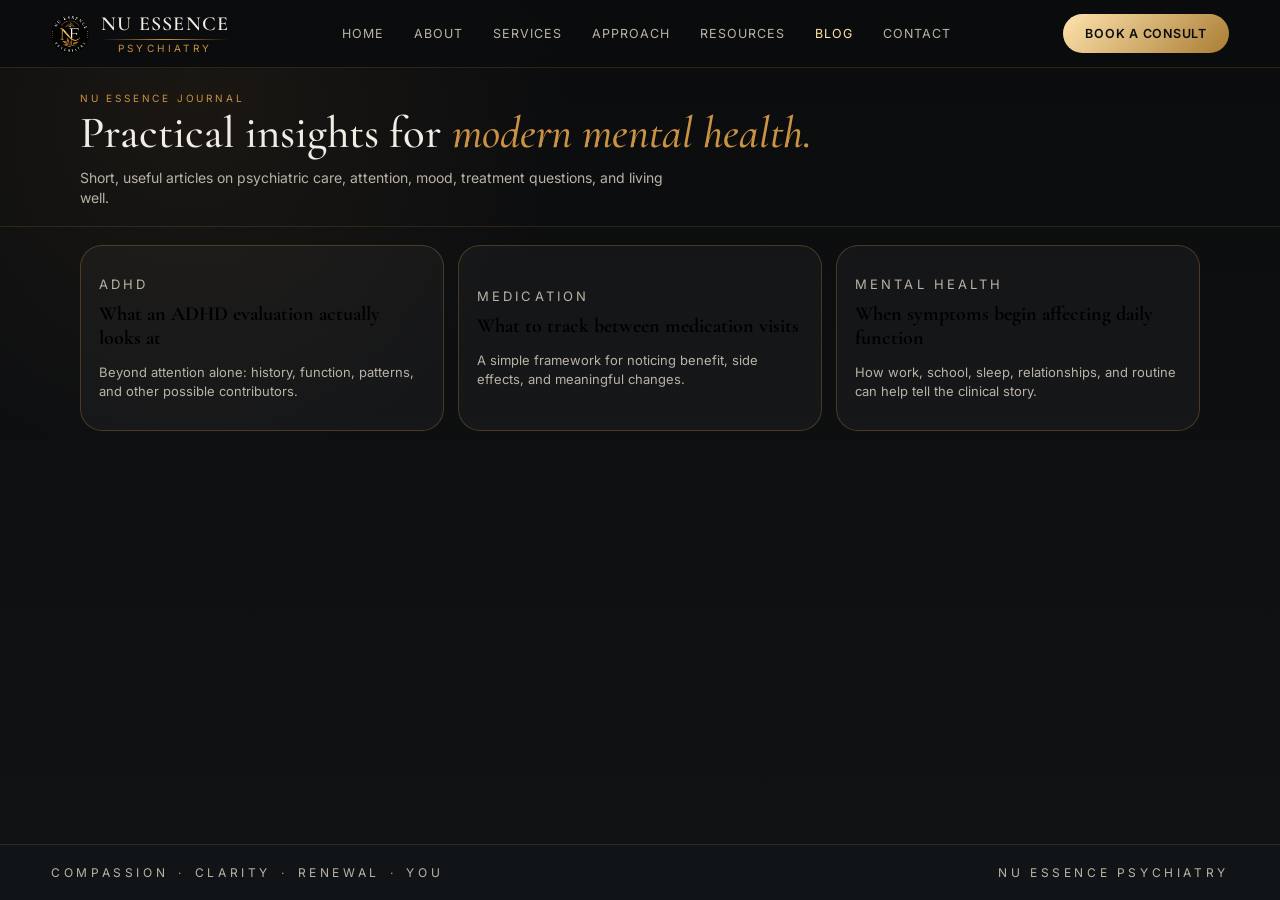
==== commit 2852eb16: "Update blog.html" ====
--- a/blog.html
+++ b/blog.html
@@ -1,4 +1,3 @@
-```html
 <!DOCTYPE html>
 <html lang="en">
 
@@ -361,6 +360,4 @@
   <script src="script.js"></script>
 
 </body>
-
 </html>
-```
--- a/pages.css
+++ b/pages.css
@@ -655,6 +655,331 @@
   }
 }
 
-
-
-
+/* =========================================================
+   BLOG ARTICLE MODAL
+   ========================================================= */
+
+.blog-modal {
+  position: fixed;
+  inset: 0;
+
+  z-index: 99999;
+
+  display: flex;
+  align-items: center;
+  justify-content: center;
+
+  padding: 28px;
+
+  opacity: 0;
+  visibility: hidden;
+  pointer-events: none;
+
+  transition:
+    opacity 0.35s ease,
+    visibility 0.35s ease;
+}
+
+.blog-modal.is-open {
+  opacity: 1;
+  visibility: visible;
+  pointer-events: auto;
+}
+
+
+/* DARK BACKDROP */
+
+.blog-modal-backdrop {
+  position: absolute;
+  inset: 0;
+
+  background: rgba(4, 5, 6, 0.9);
+
+  backdrop-filter: blur(12px);
+  -webkit-backdrop-filter: blur(12px);
+}
+
+
+/* ARTICLE CARD */
+
+.blog-modal-card {
+  position: relative;
+  z-index: 2;
+
+  width: min(900px, 92vw);
+  max-height: 88vh;
+
+  overflow-y: auto;
+
+  background: #f4efe4;
+
+  border: 1px solid rgba(203, 146, 67, 0.48);
+  border-radius: 24px;
+
+  box-shadow:
+    0 35px 100px rgba(0, 0, 0, 0.65);
+
+  transform: translateY(18px) scale(0.98);
+
+  transition:
+    transform 0.4s cubic-bezier(.2,.7,.2,1);
+}
+
+.blog-modal.is-open .blog-modal-card {
+  transform: translateY(0) scale(1);
+}
+
+
+/* ARTICLE CONTENT */
+
+.blog-modal-content {
+  display: flex;
+  flex-direction: column;
+
+  min-height: 620px;
+
+  padding: 58px 64px 46px;
+
+  color: #23201b;
+}
+
+.blog-modal-category {
+  margin: 0 0 12px;
+
+  color: #a97d34;
+
+  font-size: 10px;
+  font-weight: 600;
+  letter-spacing: 0.24em;
+  text-transform: uppercase;
+}
+
+.blog-modal-content h2 {
+  max-width: 720px;
+
+  margin: 0;
+
+  color: #23201b;
+
+  font-family: 'Cormorant Garamond', serif;
+  font-size: clamp(40px, 5vw, 62px);
+  font-weight: 500;
+  line-height: 0.98;
+}
+
+.blog-modal-line {
+  width: 62px;
+  height: 1px;
+
+  margin: 24px 0;
+
+  background: #cb9243;
+}
+
+.blog-modal-lead {
+  margin: 0 0 30px;
+
+  max-width: 68ch;
+
+  color: #6b6459;
+
+  font-size: 16px;
+  line-height: 1.75;
+}
+
+
+/* ARTICLE BODY */
+
+.blog-modal-body {
+  display: grid;
+  gap: 26px;
+}
+
+.blog-article-section {
+  padding-top: 2px;
+}
+
+.blog-article-section h3 {
+  margin: 0 0 8px;
+
+  color: #23201b;
+
+  font-family: 'Cormorant Garamond', serif;
+  font-size: 24px;
+  font-weight: 600;
+  line-height: 1.1;
+}
+
+.blog-article-section p {
+  margin: 0;
+
+  color: #6b6459;
+
+  font-size: 14px;
+  line-height: 1.7;
+}
+
+
+/* ARTICLE FOOTER */
+
+.blog-modal-footer {
+  display: flex;
+  align-items: center;
+  justify-content: space-between;
+
+  gap: 18px;
+
+  margin-top: auto;
+  padding-top: 38px;
+}
+
+.blog-modal-footer > span {
+  color: #6b6459;
+
+  font-size: 9px;
+  letter-spacing: 0.18em;
+  text-transform: uppercase;
+}
+
+.blog-modal-book {
+  display: inline-flex;
+  align-items: center;
+  justify-content: center;
+
+  gap: 10px;
+
+  padding: 13px 18px;
+
+  background:
+    linear-gradient(
+      135deg,
+      #ffe3ad,
+      #a97d34
+    );
+
+  color: #0b0c0e;
+
+  border-radius: 999px;
+
+  font-size: 10px;
+  font-weight: 600;
+  letter-spacing: 0.08em;
+  text-transform: uppercase;
+
+  text-decoration: none;
+}
+
+
+/* CLOSE BUTTON */
+
+.blog-modal-close {
+  position: absolute;
+
+  top: 18px;
+  right: 20px;
+
+  z-index: 10;
+
+  width: 38px;
+  height: 38px;
+
+  display: flex;
+  align-items: center;
+  justify-content: center;
+
+  border: 1px solid rgba(169, 125, 52, 0.35);
+  border-radius: 50%;
+
+  background: rgba(255, 255, 255, 0.72);
+
+  color: #23201b;
+
+  font-size: 22px;
+  line-height: 1;
+
+  cursor: pointer;
+
+  transition:
+    background 0.2s ease,
+    border-color 0.2s ease,
+    transform 0.2s ease;
+}
+
+.blog-modal-close:hover {
+  background: #ffffff;
+  border-color: #a97d34;
+
+  transform: rotate(4deg);
+}
+
+
+/* BLOG CARDS AS BUTTONS */
+
+.blog-reveal {
+  width: 100%;
+
+  font: inherit;
+  text-align: left;
+
+  cursor: pointer;
+}
+
+
+/* MOBILE */
+
+@media (max-width: 720px) {
+
+  .blog-modal {
+    padding: 14px;
+
+    align-items: flex-start;
+
+    overflow-y: auto;
+  }
+
+  .blog-modal-card {
+    width: 100%;
+    max-height: none;
+
+    margin: 18px 0;
+  }
+
+  .blog-modal-content {
+    min-height: 0;
+
+    padding: 44px 26px 30px;
+  }
+
+  .blog-modal-content h2 {
+    font-size: 40px;
+  }
+
+  .blog-modal-lead {
+    font-size: 15px;
+  }
+
+  .blog-article-section h3 {
+    font-size: 22px;
+  }
+
+  .blog-modal-footer {
+    align-items: flex-start;
+    flex-direction: column;
+  }
+
+  .blog-modal-book {
+    width: 100%;
+  }
+}
+
+
+
+
+
+
+
+
+
+
+
+
